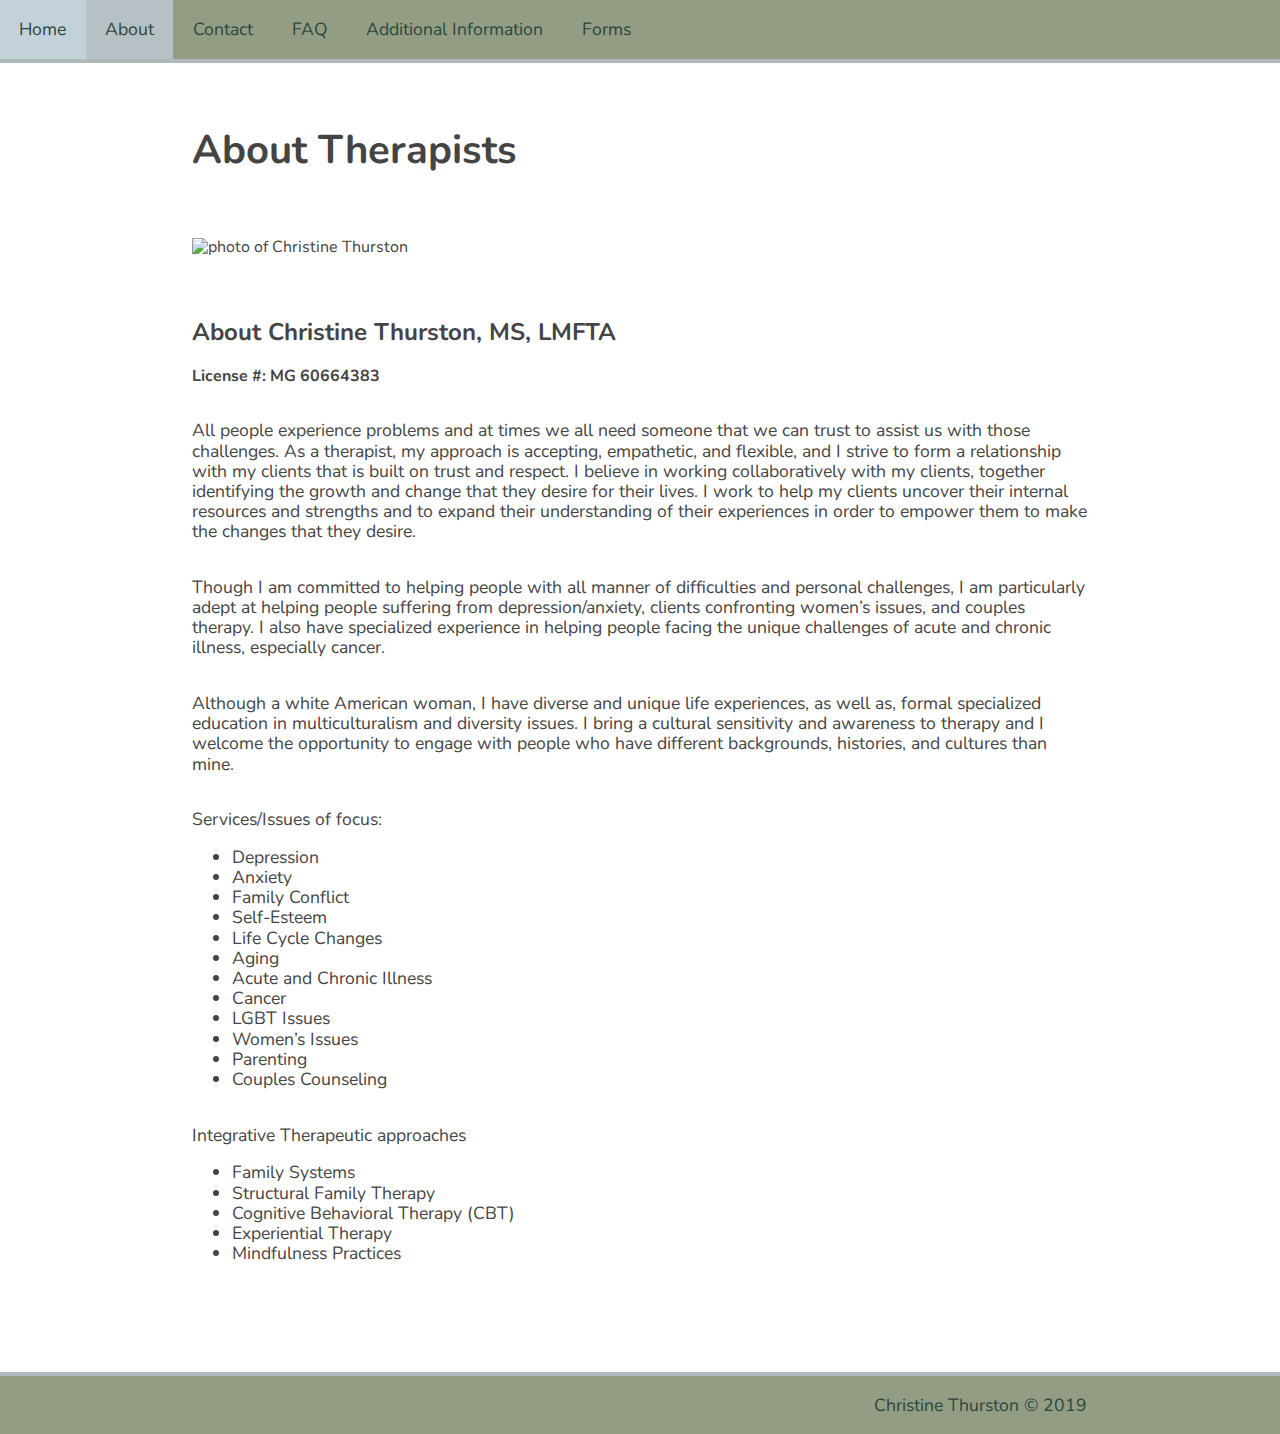
==== about.html @ 3d6e4cfb "initial copying" ====
<!DOCTYPE html>
<html lang="en" dir="ltr">
  <head>
    <link rel="stylesheet" href="normalize.css">
    <meta charset="utf-8">
    <link rel="stylesheet" href="main.css">
    <link rel="stylesheet" href="https://cdnjs.cloudflare.com/ajax/libs/font-awesome/4.7.0/css/font-awesome.min.css">
    <link href="https://fonts.googleapis.com/css?family=Nunito:400,700&display=swap" rel="stylesheet">
    <meta name="viewport" content="width=device-width, initial-scale=1">
    <title>About</title>
  </head>
  <body>
    <div class="topnav" id="myTopnav">
      <a href="index.html">Home</a>
      <a href="about.html" class="active">About</a>
      <a href="contact.html">Contact</a>
      <a href="faq.html">FAQ</a>
      <a href="additonal-information.html">Additional Information</a>
      <a href="forms.html">Forms</a>
      <a href="javascript:void(0);" class="icon" onclick="myFunction()">
        <i class="fa fa-bars"></i></a>
    </div>
  <div class="content">
    <h1>About Therapists</h1>

  <img srcset="images/portrait-500px-02.jpg 2x" src="images/portrait-500px-02.jpg" alt="photo of Christine Thurston">

    <h2>About Christine Thurston, MS, LMFTA</h2>
    <h3 class="license-font">License #: MG 60664383</h3>

    <p>All people experience problems and at times we all need someone that we
    can trust to assist us with those challenges. As a therapist, my approach is
    accepting, empathetic, and flexible, and I strive to form a relationship with my clients that is built on trust and respect. I believe in working
    collaboratively with my clients, together identifying the growth and change
    that they desire for their lives. I work to help my clients uncover their
    internal resources and strengths and to expand their understanding of their
    experiences in order to empower them to make the changes that they
    desire.</p>

    <p>Though I am committed to helping people with all manner of difficulties
    and personal challenges, I am particularly adept at helping people suffering
    from depression/anxiety, clients confronting women’s issues, and couples
    therapy. I also have specialized experience in helping people facing the
    unique challenges of acute and chronic illness, especially cancer.</p>

    <p>Although a white American woman, I have diverse and unique life
    experiences, as well as, formal specialized education in multiculturalism
    and diversity issues. I bring a cultural sensitivity and awareness to therapy and I welcome the opportunity to engage with people who have different backgrounds, histories, and cultures than mine.</p>

    <p>Services/Issues of focus:</p>
    <ul>
      <li>Depression</li>
      <li>Anxiety</li>
      <li>Family Conflict</li>
      <li>Self-Esteem</li>
      <li>Life Cycle Changes</li>
      <li>Aging</li>
      <li>Acute and Chronic Illness</li>
      <li>Cancer</li>
      <li>LGBT Issues</li>
      <li>Women’s Issues</li>
      <li>Parenting</li>
      <li>Couples Counseling</li>
    </ul>

    <p>Integrative Therapeutic approaches</p>
    <ul class="p--last">
      <li>Family Systems</li>
      <li>Structural Family Therapy</li>
      <li>Cognitive Behavioral Therapy (CBT)</li>
      <li>Experiential Therapy</li>
      <li>Mindfulness Practices</li>
    </ul>
  </div>

    <footer>
      <p class="p_footer">Christine Thurston &#169; 2019</p>
    </footer>

    <script>
      function myFunction() {
        var x = document.getElementById("myTopnav");
        if (x.className === "topnav") {
          x.className += " responsive";
        } else {
          x.className = "topnav";
        }
      }
    </script>
  </body>
</html>
---- main.css ----
/* color:
var(--dark-forest-green) = #14291a
var(--smoke-blue) = #c8dce3
irises flowers + ferns
"looking at an iris when look at the website"*/

html{
  position:relative;
  min-height: 100%;
  background: url(images/background.jpg) no-repeat center center fixed;
  -webkit-background-size: cover;
  -moz-background-size: cover;
  -o-background-size: cover;
  background-size: cover;
}

html, body {
  margin: 0;
  padding: 0;
  font-family: 'Nunito', sans-serif;
  color: #454444;
  /* background-color: #f4f1e9; */
}

.topnav {
  overflow: hidden;
  background-color: #939d84;
  border-bottom: 4px solid #aeb8bd;
}

.topnav a {
  float: left;
  display: block;
  color: #2b463c;
  text-align: center;
  padding: 1.1em;
  text-decoration: none;
  font-size: 1.1em;
}

.topnav a:hover {
  background-color: #c3d2d9;
  color: #2b463c;
}

.topnav a.active {
  background-color: #b7c0c4;
  color: #2b463c;
}

.topnav .icon {
  display: none;
}

.h1_title {
  text-align: center;
  font-size: 3.5em;
  margin-top: 5vw;
  margin-bottom: -20px;
  /* padding-left: 0; */
}

.h2_title {
  text-align: right;
  /* margin-right: 25vw; */
  font-size: 2em;
  padding-bottom: 50px;
}


@media screen and (max-width: 675px) {
  .topnav a:not(:first-child) {display: none;}
  .topnav a.icon {
    float: right;
    /* margin-right: 10vw; */
    display: block;
  }

  img {
    width: 300px;
  }

  .h1_title {
    text-align: center;
    font-size: 2.2em;
    margin-top: 5vw;
    margin-bottom: -10px;
    /* padding-left: 0; */
  }

  .h2_title {
    text-align: right;
    /* margin-right: 25vw; */
    font-size: 1.5em;
    padding-bottom: 50px;
  }
}

@media screen and (max-width: 675px) {
  .topnav.responsive {position: relative;}
  .topnav.responsive .icon {
    position: absolute;
    right: 0;
    top: 0;
  }
  .topnav.responsive a {
    float: none;
    display: block;
    text-align: left;
  }

  img {
    width: 200px;
  }

  .h1_title {
    text-align: center;
    font-size: 2.2em;
    margin-top: 5vw;
    margin-bottom: -10px;
    /* padding-left: 0; */
  }

  .h2_title {
    text-align: right;
    /* margin-right: 25vw; */
    font-size: 1.5em;
    padding-bottom: 50px;
  }
}

.content {
  min-height: 100%;
  padding-bottom: 100px;
  }

footer {
  position: absolute;
  bottom: 0;
  left: 0;
  right: 0;
  background-color: #939d84;
  text-align: right;
  padding: 1px;
  border-top: 4px solid #aeb8bd;
  color: #2b463c;
}

p {
  padding-left: 15vw;
  padding-right: 15vw;
  margin-top: 2em;
  font-size: 1.1em;
}

img {
  margin-left: 15vw;
  overflow: hidden;
  margin-top: 3vw;
  margin-bottom: 3vw;
}

h1, h2, h3, address {
  padding-left: 15vw;
  padding-right: 15vw;
}

h1 {
  font-size: 2.5em;
  margin-top: 5vw;
}

ul {
  font-size: 1.1em;
  margin-left: 15vw;
  margin-right: 15vw;
}

iframe {
 margin-left: 15vw;
 margin-right: 15vw;
 padding-bottom: 3em;
}


.p_footer {
  margin-top: 1em;
  color: #2b463c;
}

.p--last {
  padding-bottom: 3em;
}

.forms img {
  margin-bottom: 10px;
}

.links {
  margin-left: 15vw;
  margin-right: 15vw;
}

.license-font {
  font-size: 1em;
}
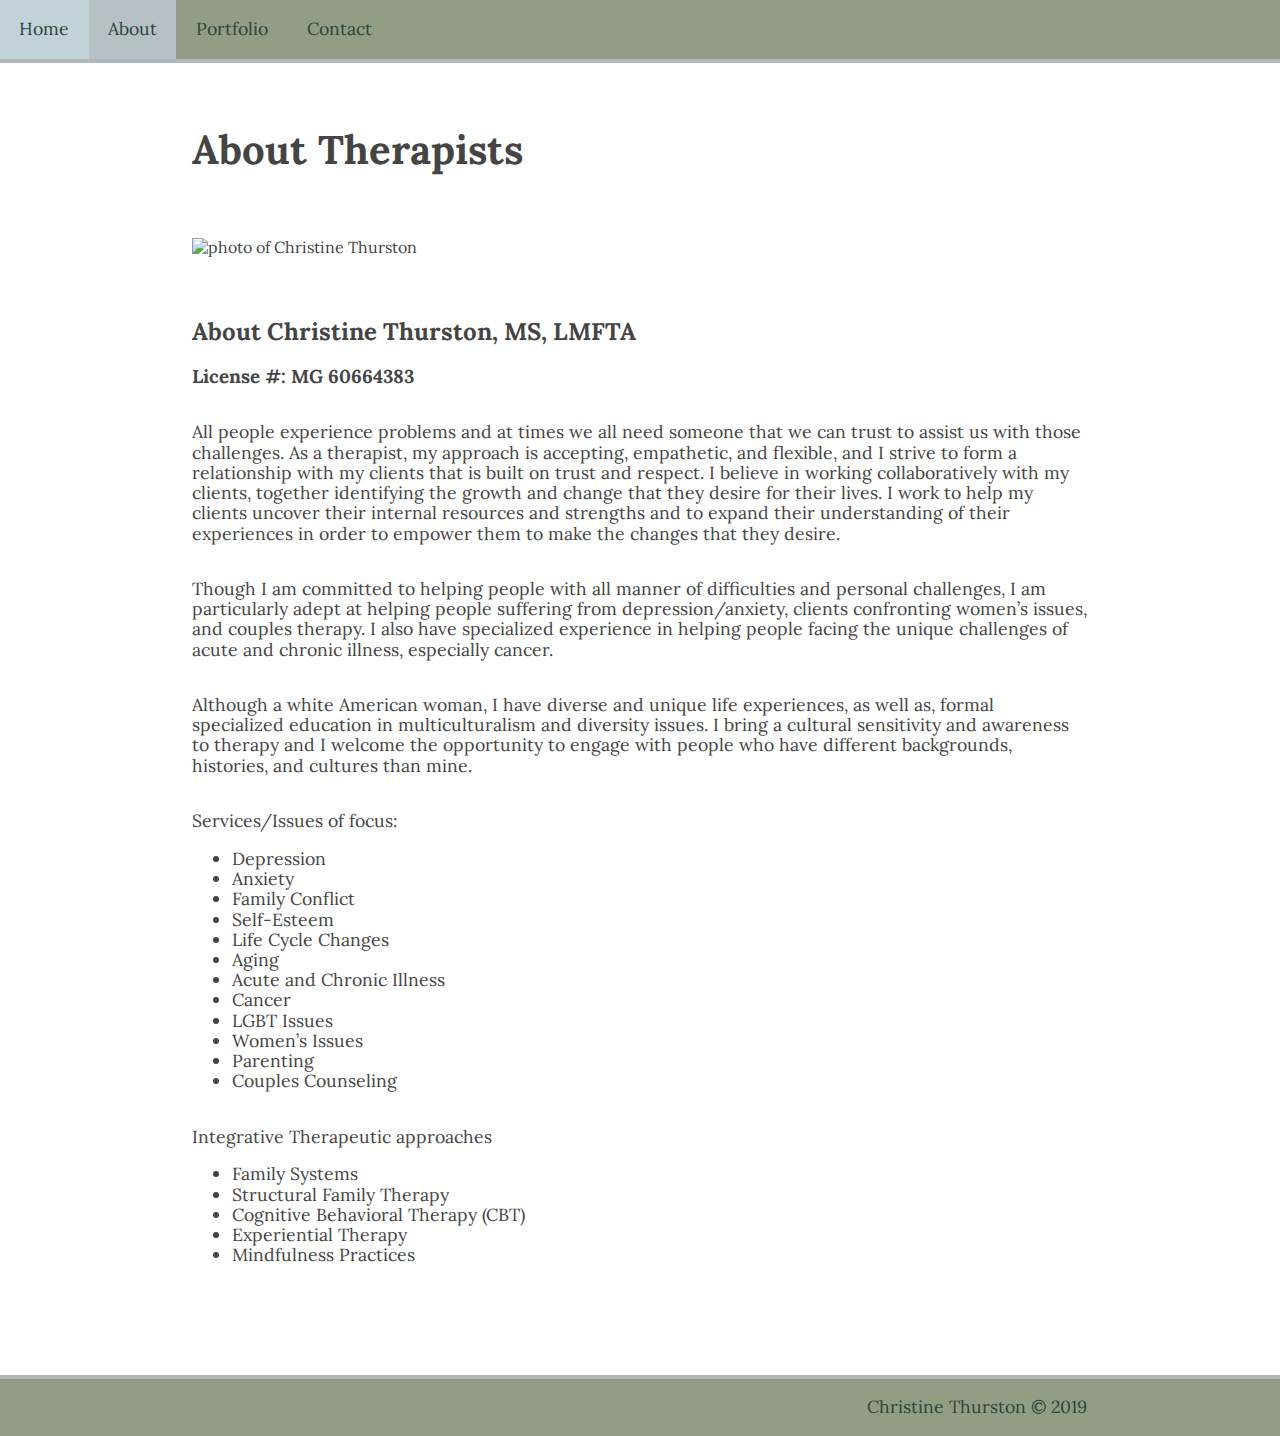
==== commit 1df7e089: "Changed page links in banner" ====
--- a/about.html
+++ b/about.html
@@ -5,7 +5,7 @@
     <meta charset="utf-8">
     <link rel="stylesheet" href="main.css">
     <link rel="stylesheet" href="https://cdnjs.cloudflare.com/ajax/libs/font-awesome/4.7.0/css/font-awesome.min.css">
-    <link href="https://fonts.googleapis.com/css?family=Nunito:400,700&display=swap" rel="stylesheet">
+    <link href="https://fonts.googleapis.com/css?family=Lora:400,400i,700,700i&display=swap" rel="stylesheet">
     <meta name="viewport" content="width=device-width, initial-scale=1">
     <title>About</title>
   </head>
@@ -13,10 +13,8 @@
     <div class="topnav" id="myTopnav">
       <a href="index.html">Home</a>
       <a href="about.html" class="active">About</a>
+      <a href="portfolio.html">Portfolio</a>
       <a href="contact.html">Contact</a>
-      <a href="faq.html">FAQ</a>
-      <a href="additonal-information.html">Additional Information</a>
-      <a href="forms.html">Forms</a>
       <a href="javascript:void(0);" class="icon" onclick="myFunction()">
         <i class="fa fa-bars"></i></a>
     </div>
--- a/main.css
+++ b/main.css
@@ -1,8 +1,16 @@
-/* color:
-var(--dark-forest-green) = #14291a
-var(--smoke-blue) = #c8dce3
-irises flowers + ferns
-"looking at an iris when look at the website"*/
+:root {
+  --font-sans-serif: Montserrat, sans-serif;
+  --font-serif:'Playfair Display', serif;
+  --navy-blue: #253548;
+  --blush: #E4CEC5;
+  --tan: #f3eee7;
+  --black: #000;
+  --white: #fff;
+  --light-grey: #E5E5E5;
+  --font-cursive: 'Dawning of a New Day', cursive;
+}
+
+/* font-family: var(--font-serif); */
 
 html{
   position:relative;
@@ -17,9 +25,8 @@
 html, body {
   margin: 0;
   padding: 0;
-  font-family: 'Nunito', sans-serif;
+  font-family: 'Lora', serif;
   color: #454444;
-  /* background-color: #f4f1e9; */
 }
 
 .topnav {
@@ -52,21 +59,6 @@
   display: none;
 }
 
-.h1_title {
-  text-align: center;
-  font-size: 3.5em;
-  margin-top: 5vw;
-  margin-bottom: -20px;
-  /* padding-left: 0; */
-}
-
-.h2_title {
-  text-align: right;
-  /* margin-right: 25vw; */
-  font-size: 2em;
-  padding-bottom: 50px;
-}
-
 
 @media screen and (max-width: 675px) {
   .topnav a:not(:first-child) {display: none;}
@@ -78,21 +70,6 @@
 
   img {
     width: 300px;
-  }
-
-  .h1_title {
-    text-align: center;
-    font-size: 2.2em;
-    margin-top: 5vw;
-    margin-bottom: -10px;
-    /* padding-left: 0; */
-  }
-
-  .h2_title {
-    text-align: right;
-    /* margin-right: 25vw; */
-    font-size: 1.5em;
-    padding-bottom: 50px;
   }
 }
 
@@ -111,21 +88,6 @@
 
   img {
     width: 200px;
-  }
-
-  .h1_title {
-    text-align: center;
-    font-size: 2.2em;
-    margin-top: 5vw;
-    margin-bottom: -10px;
-    /* padding-left: 0; */
-  }
-
-  .h2_title {
-    text-align: right;
-    /* margin-right: 25vw; */
-    font-size: 1.5em;
-    padding-bottom: 50px;
   }
 }
 
@@ -200,7 +162,3 @@
   margin-left: 15vw;
   margin-right: 15vw;
 }
-
-.license-font {
-  font-size: 1em;
-}
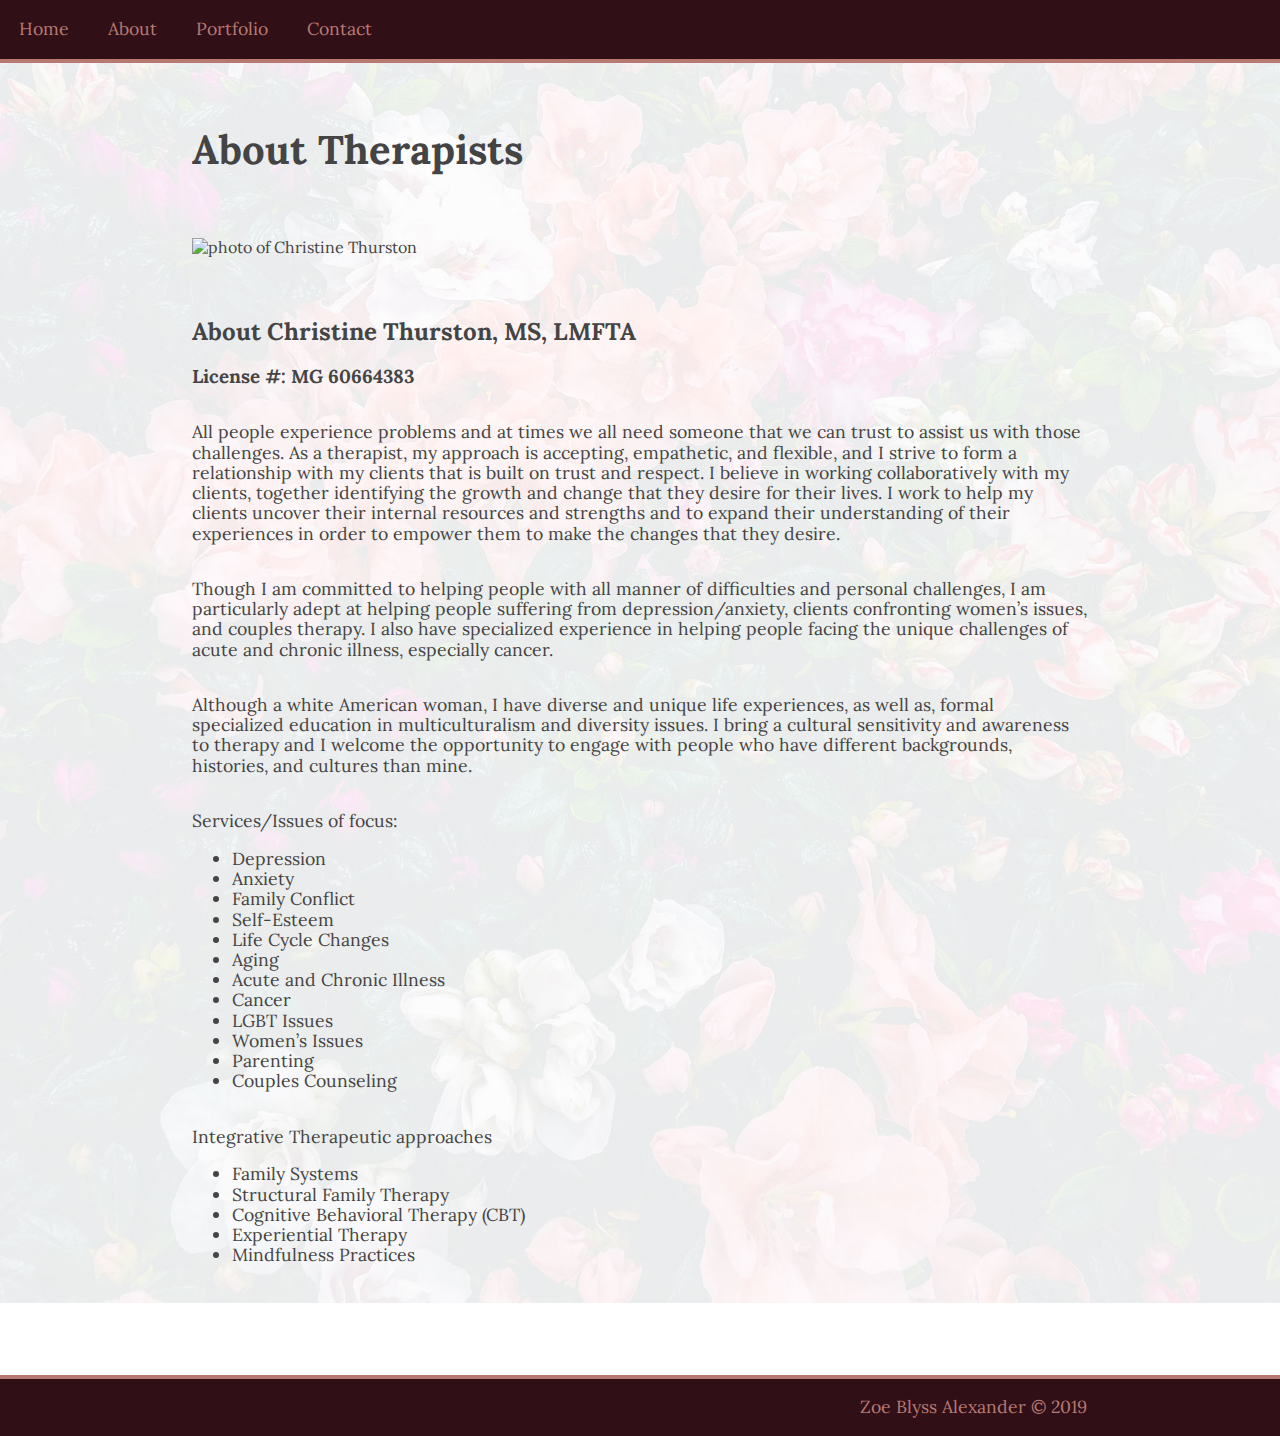
==== commit e4d51003: "Changed background image & color scheme for nav bar" ====
--- a/about.html
+++ b/about.html
@@ -72,7 +72,7 @@
   </div>
 
     <footer>
-      <p class="p_footer">Christine Thurston &#169; 2019</p>
+      <p class="p_footer">Zoe Blyss Alexander &#169; 2019</p>
     </footer>
 
     <script>
--- a/main.css
+++ b/main.css
@@ -1,13 +1,6 @@
 :root {
-  --font-sans-serif: Montserrat, sans-serif;
-  --font-serif:'Playfair Display', serif;
-  --navy-blue: #253548;
-  --blush: #E4CEC5;
-  --tan: #f3eee7;
-  --black: #000;
-  --white: #fff;
-  --light-grey: #E5E5E5;
-  --font-cursive: 'Dawning of a New Day', cursive;
+  --burgundy: #300f16;
+  --blush: #b77972;
 }
 
 /* font-family: var(--font-serif); */
@@ -15,7 +8,7 @@
 html{
   position:relative;
   min-height: 100%;
-  background: url(images/background.jpg) no-repeat center center fixed;
+  background: url(images/background-03.jpg) no-repeat center center fixed;
   -webkit-background-size: cover;
   -moz-background-size: cover;
   -o-background-size: cover;
@@ -31,14 +24,14 @@
 
 .topnav {
   overflow: hidden;
-  background-color: #939d84;
-  border-bottom: 4px solid #aeb8bd;
+  background-color: var(--burgundy);
+  border-bottom: 4px solid var(--blush);
 }
 
 .topnav a {
   float: left;
   display: block;
-  color: #2b463c;
+  color: var(--blush);
   text-align: center;
   padding: 1.1em;
   text-decoration: none;
@@ -46,13 +39,13 @@
 }
 
 .topnav a:hover {
-  background-color: #c3d2d9;
-  color: #2b463c;
+  background-color: var(--burgundy);
+  color: var(--blush);
 }
 
 .topnav a.active {
-  background-color: #b7c0c4;
-  color: #2b463c;
+  background-color: var(--burgundy);
+  color: var(--blush);
 }
 
 .topnav .icon {
@@ -101,11 +94,11 @@
   bottom: 0;
   left: 0;
   right: 0;
-  background-color: #939d84;
+  background-color: var(--burgundy);
   text-align: right;
   padding: 1px;
-  border-top: 4px solid #aeb8bd;
-  color: #2b463c;
+  border-top: 4px solid var(--blush);
+  color: var(--blush);
 }
 
 p {
@@ -147,7 +140,6 @@
 
 .p_footer {
   margin-top: 1em;
-  color: #2b463c;
 }
 
 .p--last {
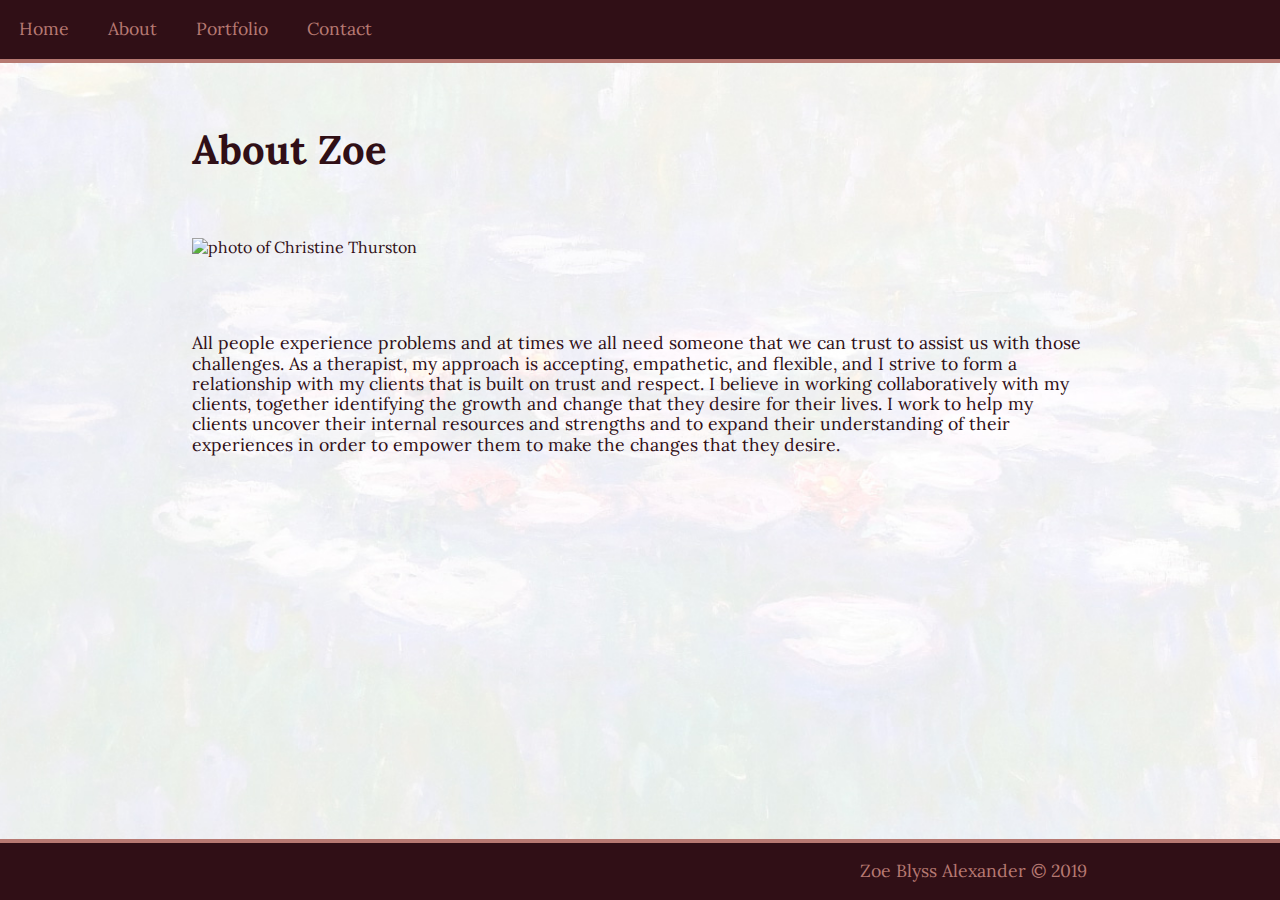
==== commit a0fecf92: "Blanked out prior information and added a different background" ====
--- a/about.html
+++ b/about.html
@@ -19,12 +19,10 @@
         <i class="fa fa-bars"></i></a>
     </div>
   <div class="content">
-    <h1>About Therapists</h1>
+    <h1>About Zoe</h1>
 
-  <img srcset="images/portrait-500px-02.jpg 2x" src="images/portrait-500px-02.jpg" alt="photo of Christine Thurston">
+    <img srcset="images/portrait-500px-02.jpg 2x" src="images/portrait-500px-02.jpg" alt="photo of Christine Thurston">
 
-    <h2>About Christine Thurston, MS, LMFTA</h2>
-    <h3 class="license-font">License #: MG 60664383</h3>
 
     <p>All people experience problems and at times we all need someone that we
     can trust to assist us with those challenges. As a therapist, my approach is
@@ -34,41 +32,6 @@
     internal resources and strengths and to expand their understanding of their
     experiences in order to empower them to make the changes that they
     desire.</p>
-
-    <p>Though I am committed to helping people with all manner of difficulties
-    and personal challenges, I am particularly adept at helping people suffering
-    from depression/anxiety, clients confronting women’s issues, and couples
-    therapy. I also have specialized experience in helping people facing the
-    unique challenges of acute and chronic illness, especially cancer.</p>
-
-    <p>Although a white American woman, I have diverse and unique life
-    experiences, as well as, formal specialized education in multiculturalism
-    and diversity issues. I bring a cultural sensitivity and awareness to therapy and I welcome the opportunity to engage with people who have different backgrounds, histories, and cultures than mine.</p>
-
-    <p>Services/Issues of focus:</p>
-    <ul>
-      <li>Depression</li>
-      <li>Anxiety</li>
-      <li>Family Conflict</li>
-      <li>Self-Esteem</li>
-      <li>Life Cycle Changes</li>
-      <li>Aging</li>
-      <li>Acute and Chronic Illness</li>
-      <li>Cancer</li>
-      <li>LGBT Issues</li>
-      <li>Women’s Issues</li>
-      <li>Parenting</li>
-      <li>Couples Counseling</li>
-    </ul>
-
-    <p>Integrative Therapeutic approaches</p>
-    <ul class="p--last">
-      <li>Family Systems</li>
-      <li>Structural Family Therapy</li>
-      <li>Cognitive Behavioral Therapy (CBT)</li>
-      <li>Experiential Therapy</li>
-      <li>Mindfulness Practices</li>
-    </ul>
   </div>
 
     <footer>
--- a/main.css
+++ b/main.css
@@ -8,7 +8,7 @@
 html{
   position:relative;
   min-height: 100%;
-  background: url(images/background-03.jpg) no-repeat center center fixed;
+  background: url(images/background-02.jpg) no-repeat center center fixed;
   -webkit-background-size: cover;
   -moz-background-size: cover;
   -o-background-size: cover;
@@ -19,7 +19,7 @@
   margin: 0;
   padding: 0;
   font-family: 'Lora', serif;
-  color: #454444;
+  color: var(--burgundy);
 }
 
 .topnav {
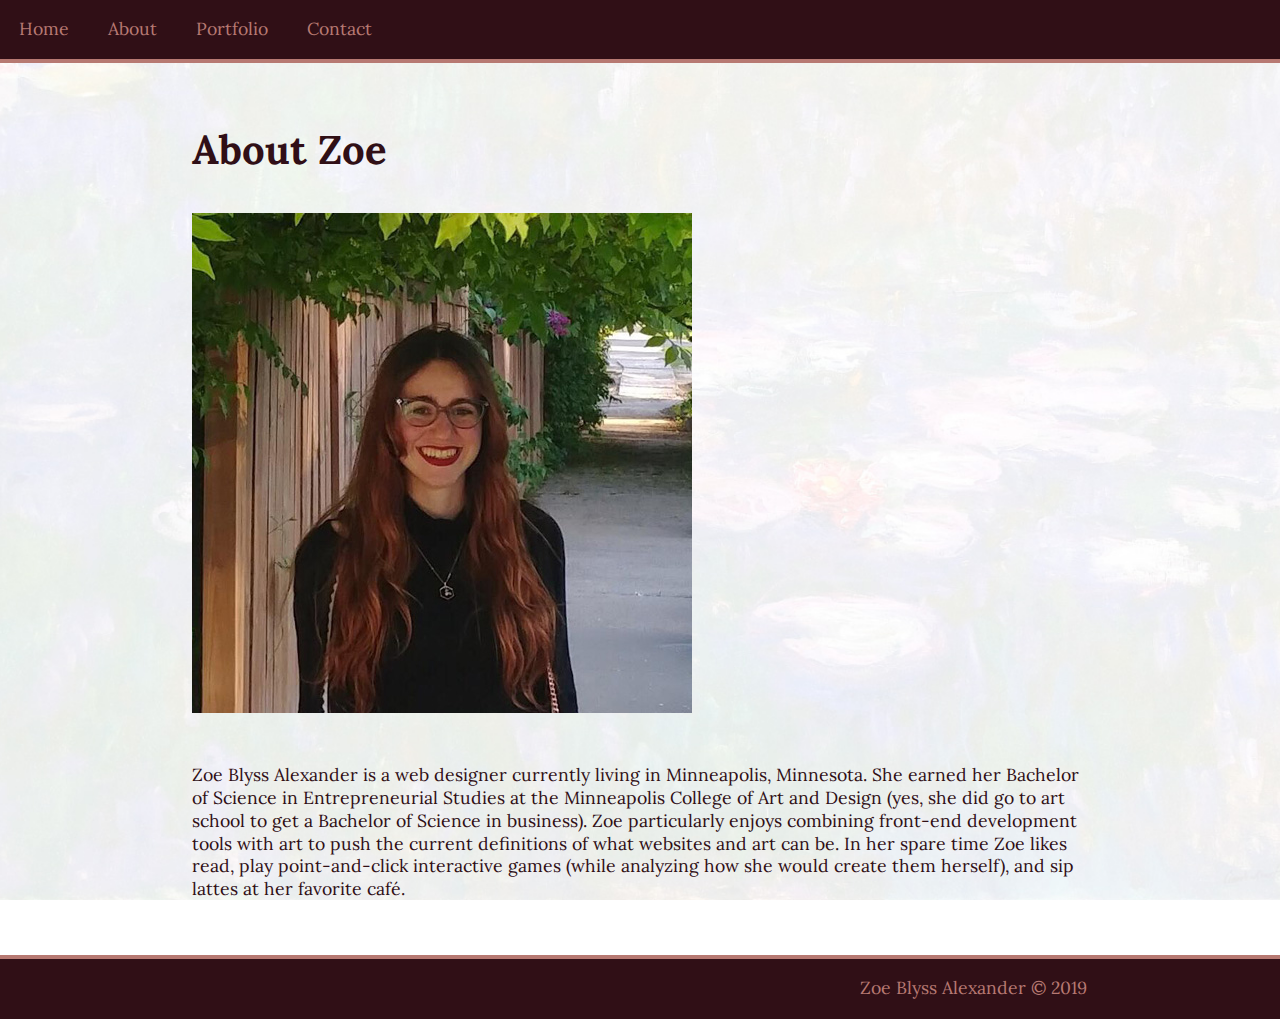
==== commit 20c9e9c8: "Added profile picture and text to about.html" ====
--- a/about.html
+++ b/about.html
@@ -21,17 +21,11 @@
   <div class="content">
     <h1>About Zoe</h1>
 
-    <img srcset="images/portrait-500px-02.jpg 2x" src="images/portrait-500px-02.jpg" alt="photo of Christine Thurston">
+    <img srcset="images/profile-pic.jpg 2x" src="images/profile-pic.jpg" alt="photo of Zoe Blyss Alexander">
 
 
-    <p>All people experience problems and at times we all need someone that we
-    can trust to assist us with those challenges. As a therapist, my approach is
-    accepting, empathetic, and flexible, and I strive to form a relationship with my clients that is built on trust and respect. I believe in working
-    collaboratively with my clients, together identifying the growth and change
-    that they desire for their lives. I work to help my clients uncover their
-    internal resources and strengths and to expand their understanding of their
-    experiences in order to empower them to make the changes that they
-    desire.</p>
+    <p>Zoe Blyss Alexander is a web designer currently living in Minneapolis, Minnesota. She earned her Bachelor of Science in Entrepreneurial Studies at the Minneapolis College of Art and Design (yes, she did go to art school to get a Bachelor of Science in business). Zoe particularly enjoys combining front-end development tools with art to push the current definitions of what websites and art can be. In her spare time Zoe likes read, play point-and-click interactive games (while analyzing how she would create them herself), and sip lattes at her favorite café.
+    </p>
   </div>
 
     <footer>
--- a/main.css
+++ b/main.css
@@ -106,16 +106,17 @@
   padding-right: 15vw;
   margin-top: 2em;
   font-size: 1.1em;
+  line-height: 1.3em;
 }
 
 img {
   margin-left: 15vw;
   overflow: hidden;
-  margin-top: 3vw;
-  margin-bottom: 3vw;
+  margin-top: 1vw;
+  margin-bottom: 1vw;
 }
 
-h1, h2, h3, address {
+h1, h2, h3 {
   padding-left: 15vw;
   padding-right: 15vw;
 }
@@ -131,12 +132,6 @@
   margin-right: 15vw;
 }
 
-iframe {
- margin-left: 15vw;
- margin-right: 15vw;
- padding-bottom: 3em;
-}
-
 
 .p_footer {
   margin-top: 1em;
@@ -146,9 +141,6 @@
   padding-bottom: 3em;
 }
 
-.forms img {
-  margin-bottom: 10px;
-}
 
 .links {
   margin-left: 15vw;
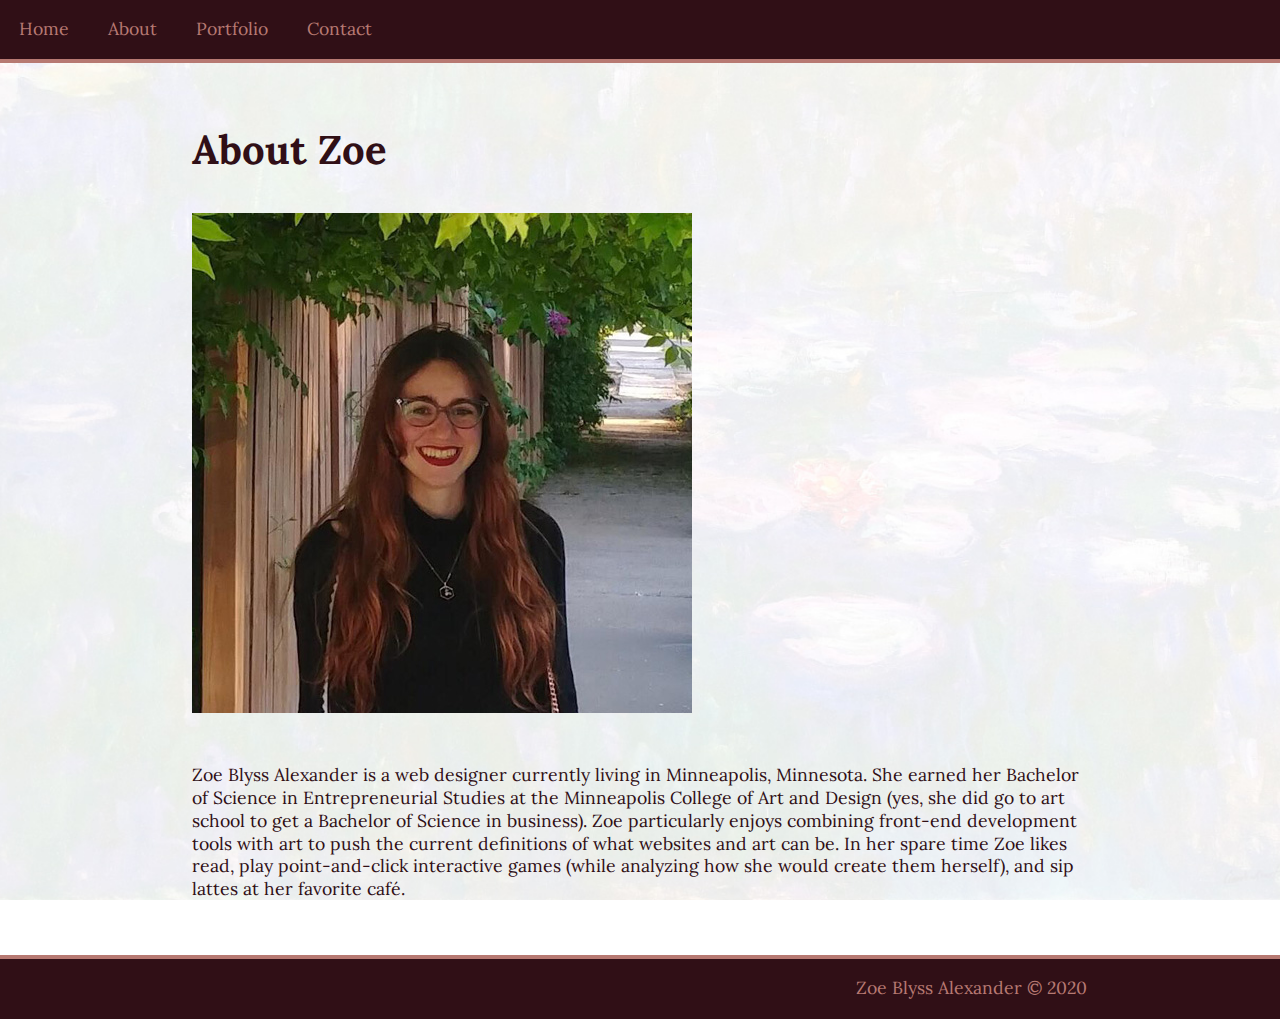
==== commit 19654686: "Changed Copyright year to 2020" ====
--- a/about.html
+++ b/about.html
@@ -29,7 +29,7 @@
   </div>
 
     <footer>
-      <p class="p_footer">Zoe Blyss Alexander &#169; 2019</p>
+      <p class="p_footer">Zoe Blyss Alexander &#169; 2020</p>
     </footer>
 
     <script>
